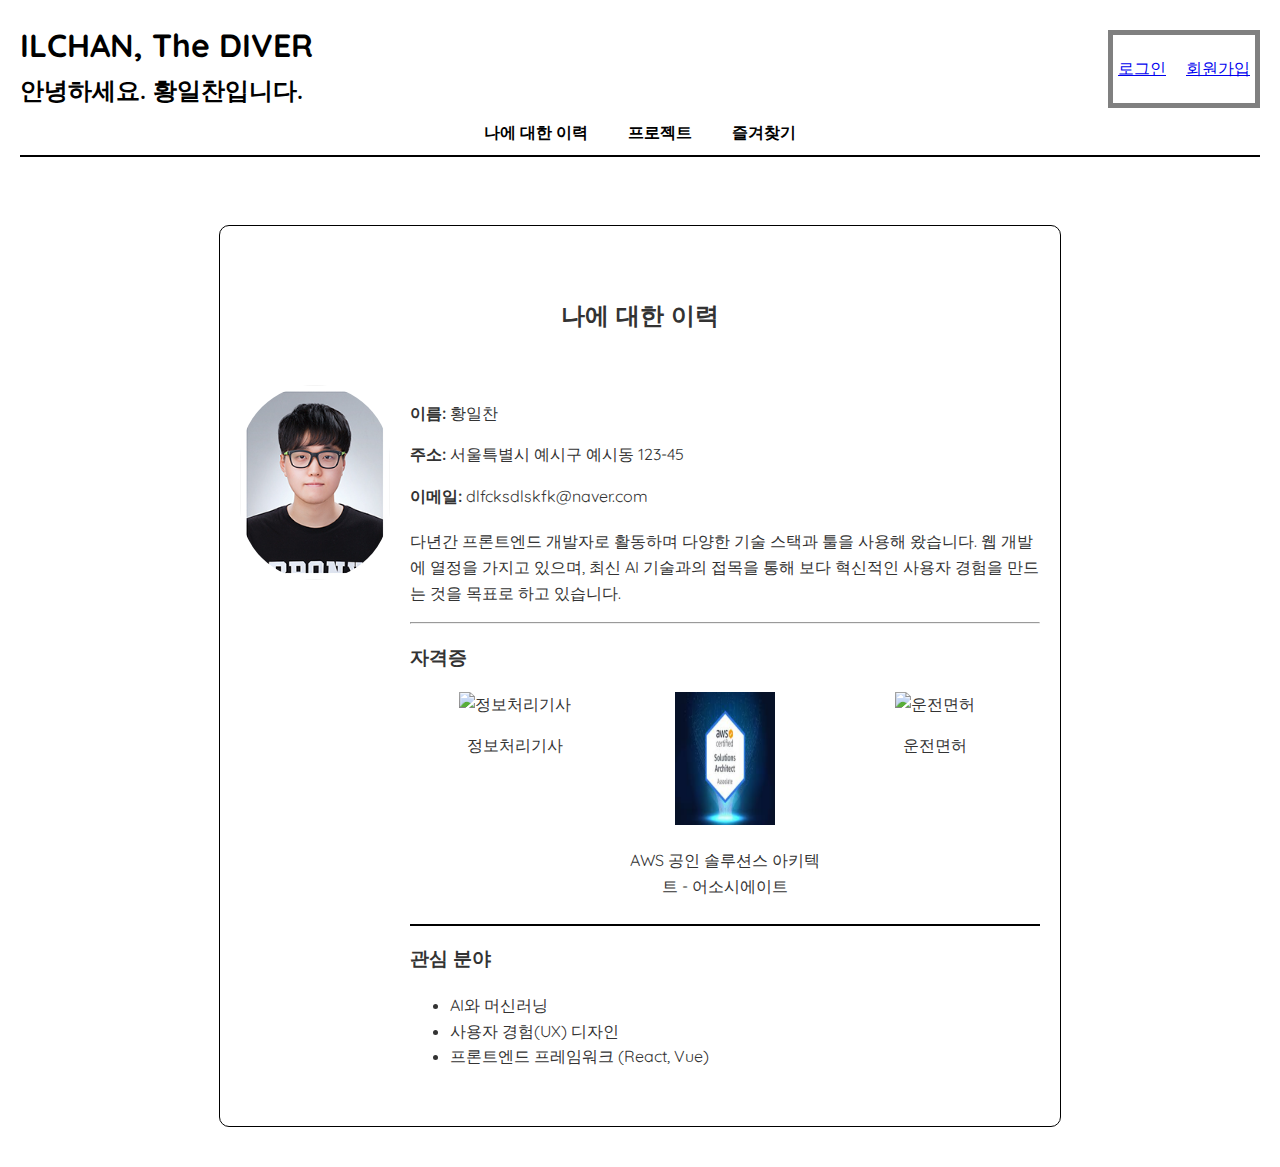
==== index.html @ 75d587b7 "ilchan" ====
<!DOCTYPE html>
<html lang="ko">
<head>
    <meta charset="UTF-8">
    <meta name="viewport" content="width=device-width, initial-scale=1.0">
    <title>나에 대한 이력</title>
    <link rel="stylesheet" href="polio.css">
    <link rel="stylesheet" href="polio_menu.css">

    <link href="https://fonts.googleapis.com/css2?family=Quicksand:wght@500&display=swap" rel="stylesheet">
</head>

<body>
        
    <header> <!-- 몸통 중 머리-->
        <nav2>
            <ul>
                <p><a href="polio_login.html">로그인</a></p>
                <p><a href="polio_new.html">회원가입</a></p>
            </ul> 
        </nav2>
        
        <h1 style="color: black;">ILCHAN, The DIVER</h1>
        <h2 style="color: black;">안녕하세요. 황일찬입니다.</h2>

        <nav> <!-- 네비게이션, 메뉴,목차 같은 걸 넣는 기능-->
            <ul>
                <li><a href="polio_main.html">나에 대한 이력</a></li>
                <li><a href="polio_info.html">프로젝트</a></li>
                <li><a href="polio_con.html">즐겨찾기</a></li>
            </ul>
        </nav>
        <hr style="border: 1px solid black;">
    </header>

    <main> <!-- 몸통 중 몸통 -->
        <section id="about">
            <h2 style="margin: 50px auto; text-align: center;">나에 대한 이력</h2>
            <div class="about-container">
                <img src="ilchan.jpg" alt="내 사진" class="profile-photo">
                <div class="about-text">
                    <div class="info-box">
                        <p><strong>이름:</strong> 황일찬</p>
                        <p><strong>주소:</strong> 서울특별시 예시구 예시동 123-45</p>
                        <p><strong>이메일:</strong> dlfcksdlskfk@naver.com</p>
                    </div>
                    <p>다년간 프론트엔드 개발자로 활동하며 다양한 기술 스택과 툴을 사용해 왔습니다. 웹 개발에 열정을 가지고 있으며, 최신 AI 기술과의 접목을 통해 보다 혁신적인 사용자 경험을 만드는 것을 목표로 하고 있습니다.</p>
                    <hr>
                    <h3>자격증</h3>
                    <div class="certificates">
                        <div class="certificate">
                            <img src="verify.PNG" alt="정보처리기사">
                            <p>정보처리기사</p>
                        </div>
                        <div class="certificate">
                            <img src="aws.png" alt="AWS 공인 솔루션스 아키텍트">
                            <p>AWS 공인 솔루션스 아키텍트 - 어소시에이트</p>
                        </div>
                        <div class="certificate">
                            <img src="car.PNG" alt="운전면허">
                            <p>운전면허</p>
                        </div>
                    </div>

                    <hr style="border: 1px solid black;">

                    <h3>관심 분야</h3>
                    <ul>
                        <li>AI와 머신러닝</li>
                        <li>사용자 경험(UX) 디자인</li>
                        <li>프론트엔드 프레임워크 (React, Vue)</li>
                    </ul>
                </div>
            </div>
        </section>
    </main>

</body>
</html>
---- polio.css ----
@import url('https://fonts.googleapis.com/css2?family=Quicksand:wght@500&display=swap');

body {
    font-family: 'Quicksand', sans-serif; 
    background-color: #ffffff;
    color: #333;
    margin: 0;
    padding: 0;
    line-height: 1.6;
}

header {
    font-family: 'Quicksand', sans-serif; 
    text-align: center;
    padding: 20px;
}

header nav2 {
    color: white;
}

header nav2 ul {
    background-color: white;
    border: 5px solid gray;
    list-style: none;
    padding: 5px;
    margin: 10px 0;
    display: flex;
    justify-content: center;
    gap: 20px;
    float: right;   
}

header nav2 ul p {
    color: white;
}
/*  */
header h1, header h2 {
    margin: 0;
}

header nav ul {
    list-style: none;
    padding: 0;
    margin: 10px 0;
    display: flex;
    justify-content: center;
    gap: 20px;
}

header nav ul li a {
    color: black;
    text-decoration: none;
    font-weight: bold;
    padding: 5px 10px;
    transition: background-color 0.3s;
}

header nav ul li a:hover {
    background-color: rgba(0, 0, 0, 0.1);
}

main {
    padding: 40px 20px;
}

#about, #projects {
    padding: 20px;
    border-radius: 10px;
    margin: auto;
    max-width: 800px;
    border: 1px solid black; 
}

.about-container {
    display: flex;
    align-items: flex-start;
    margin: 20px 0;
}

.profile-photo {
    width: 150px;
    height: auto;
    border-radius: 75px;
    margin-right: 20px;
}

.about-text {
    flex: 1;
}

.info-box {
    margin-bottom: 20px;
}

.certificates {
    display: flex;
    justify-content: space-between;
}

.certificate {
    flex: 1; 
    margin: 0 10px; 
    text-align: center;
}

.certificate img {
    width: 100px;
    height: auto;
}

.project {
    margin-bottom: 20px; 
    padding: 10px;
    border: 1px solid black; 
    border-radius: 5px; 
    background-color: white;
}

.project h3 {
    margin-top: 0; 
}

.project a {
    color: blue; 
    text-decoration: none; 
}

.project a:hover {
    text-decoration: underline;
}
---- polio_menu.css ----
/* 전체적인 윤곽 (위) */
/* 사이트에 디자인 (아래) */

header {
    font-family: 'Quicksand', sans-serif; 
    text-align: justify;
}

header nav ul li a {
    color: black;
    text-decoration: none;
    font-weight: bold;
    padding: 5px 10px;
    transition: background-color 0.3s;
}

header nav ul li a:hover {
    background-color: rgba(0, 0, 0, 0.1);
}
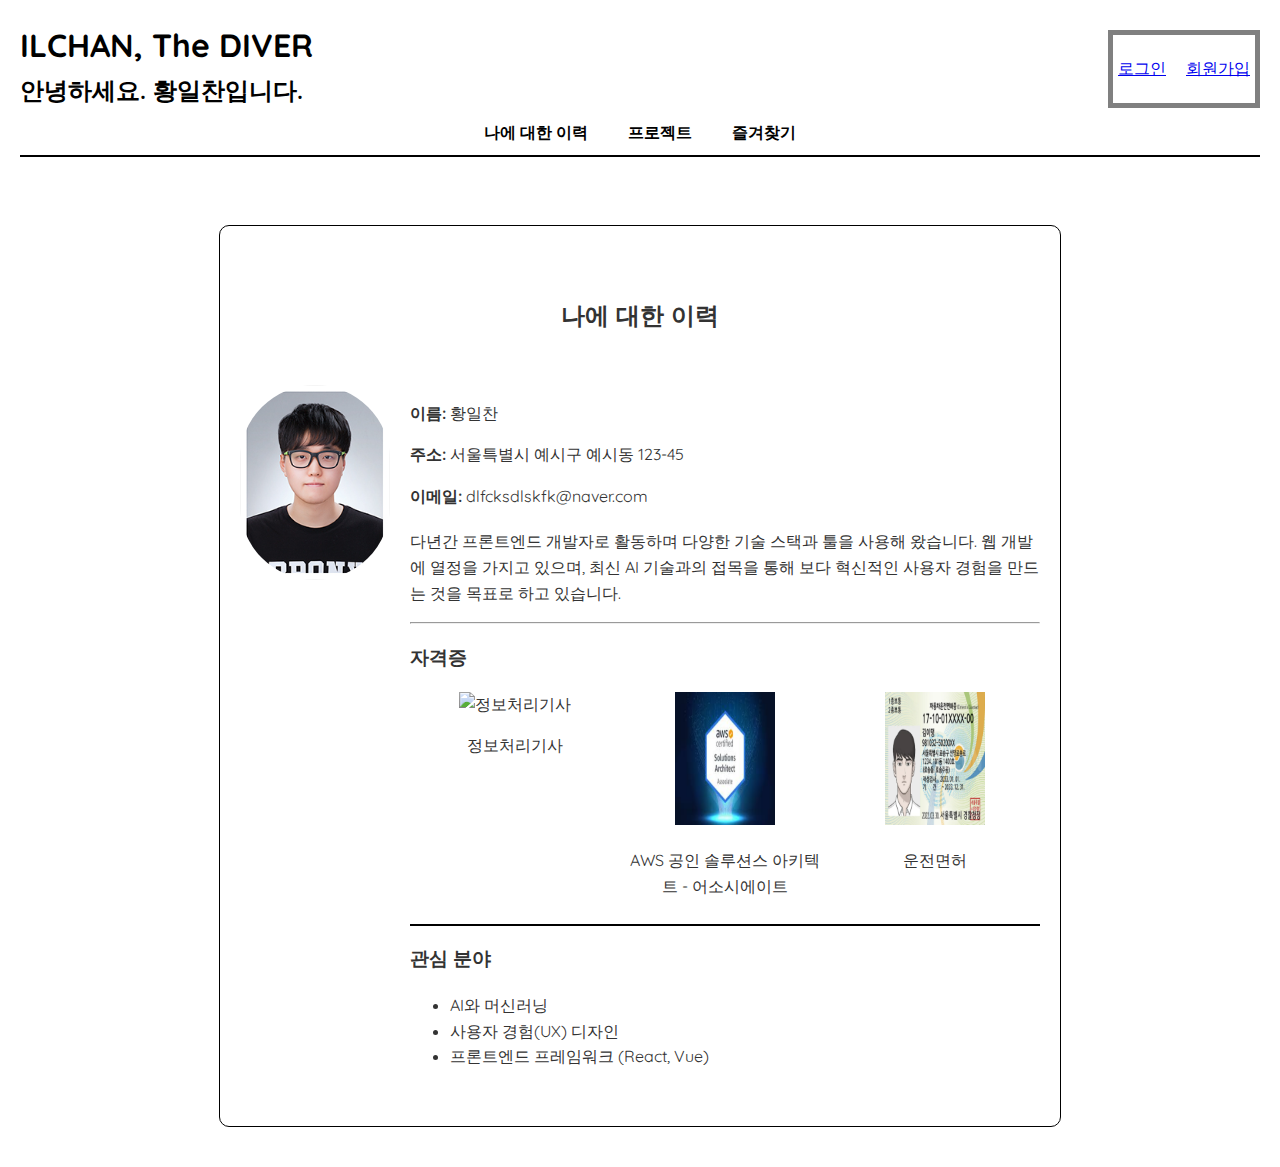
==== commit 976108ef: "ilchan" ====
--- a/index.html
+++ b/index.html
@@ -9,7 +9,7 @@
 
     <link href="https://fonts.googleapis.com/css2?family=Quicksand:wght@500&display=swap" rel="stylesheet">
 </head>
-
+ 
 <body>
         
     <header> <!-- 몸통 중 머리-->
@@ -25,7 +25,7 @@
 
         <nav> <!-- 네비게이션, 메뉴,목차 같은 걸 넣는 기능-->
             <ul>
-                <li><a href="polio_main.html">나에 대한 이력</a></li>
+                <li><a href="index.html">나에 대한 이력</a></li>
                 <li><a href="polio_info.html">프로젝트</a></li>
                 <li><a href="polio_con.html">즐겨찾기</a></li>
             </ul>
@@ -53,11 +53,11 @@
                             <p>정보처리기사</p>
                         </div>
                         <div class="certificate">
-                            <img src="aws.png" alt="AWS 공인 솔루션스 아키텍트">
+                            <img src="aws1.png" alt="AWS 공인 솔루션스 아키텍트">
                             <p>AWS 공인 솔루션스 아키텍트 - 어소시에이트</p>
                         </div>
                         <div class="certificate">
-                            <img src="car.PNG" alt="운전면허">
+                            <img src="car1.png" alt="운전면허">
                             <p>운전면허</p>
                         </div>
                     </div>
--- a/polio.css
+++ b/polio.css
@@ -30,7 +30,7 @@
     gap: 20px;
     float: right;   
 }
-
+ 
 header nav2 ul p {
     color: white;
 }
--- a/polio_menu.css
+++ b/polio_menu.css
@@ -13,7 +13,7 @@
     padding: 5px 10px;
     transition: background-color 0.3s;
 }
-
+ 
 header nav ul li a:hover {
     background-color: rgba(0, 0, 0, 0.1);
 }
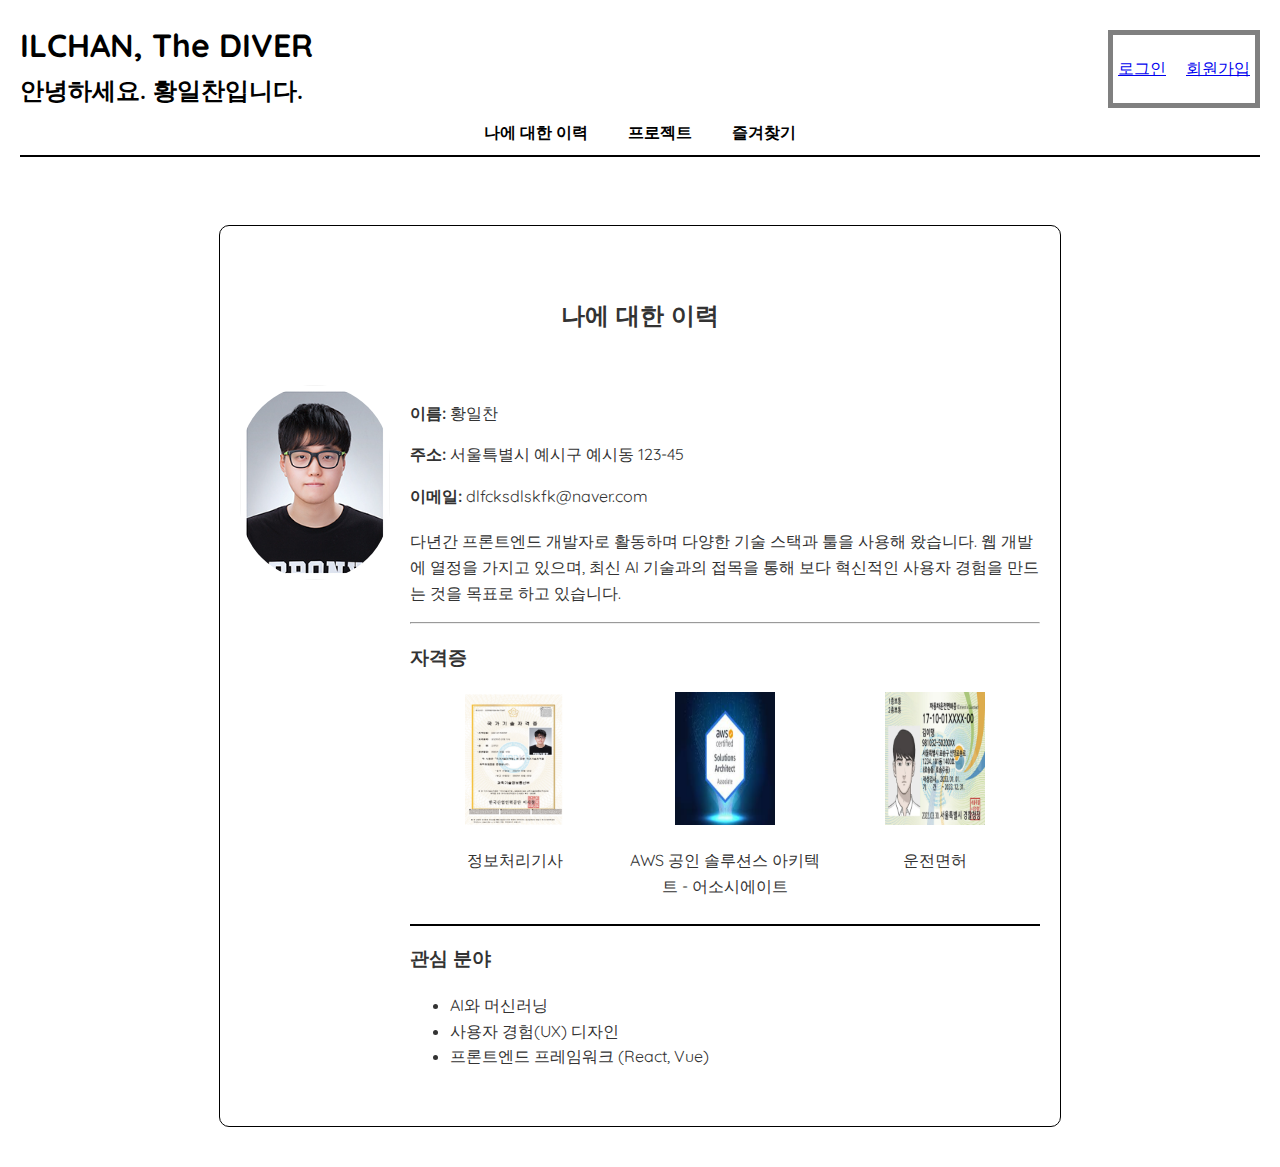
==== commit fb94f303: "ilchan" ====
--- a/index.html
+++ b/index.html
@@ -49,8 +49,8 @@
                     <h3>자격증</h3>
                     <div class="certificates">
                         <div class="certificate">
-                            <img src="verify.PNG" alt="정보처리기사">
-                            <p>정보처리기사</p>
+                            <img src="verify.png" alt="정보처리기사">
+                            <p>정보처리기사</p> 
                         </div>
                         <div class="certificate">
                             <img src="aws1.png" alt="AWS 공인 솔루션스 아키텍트">
